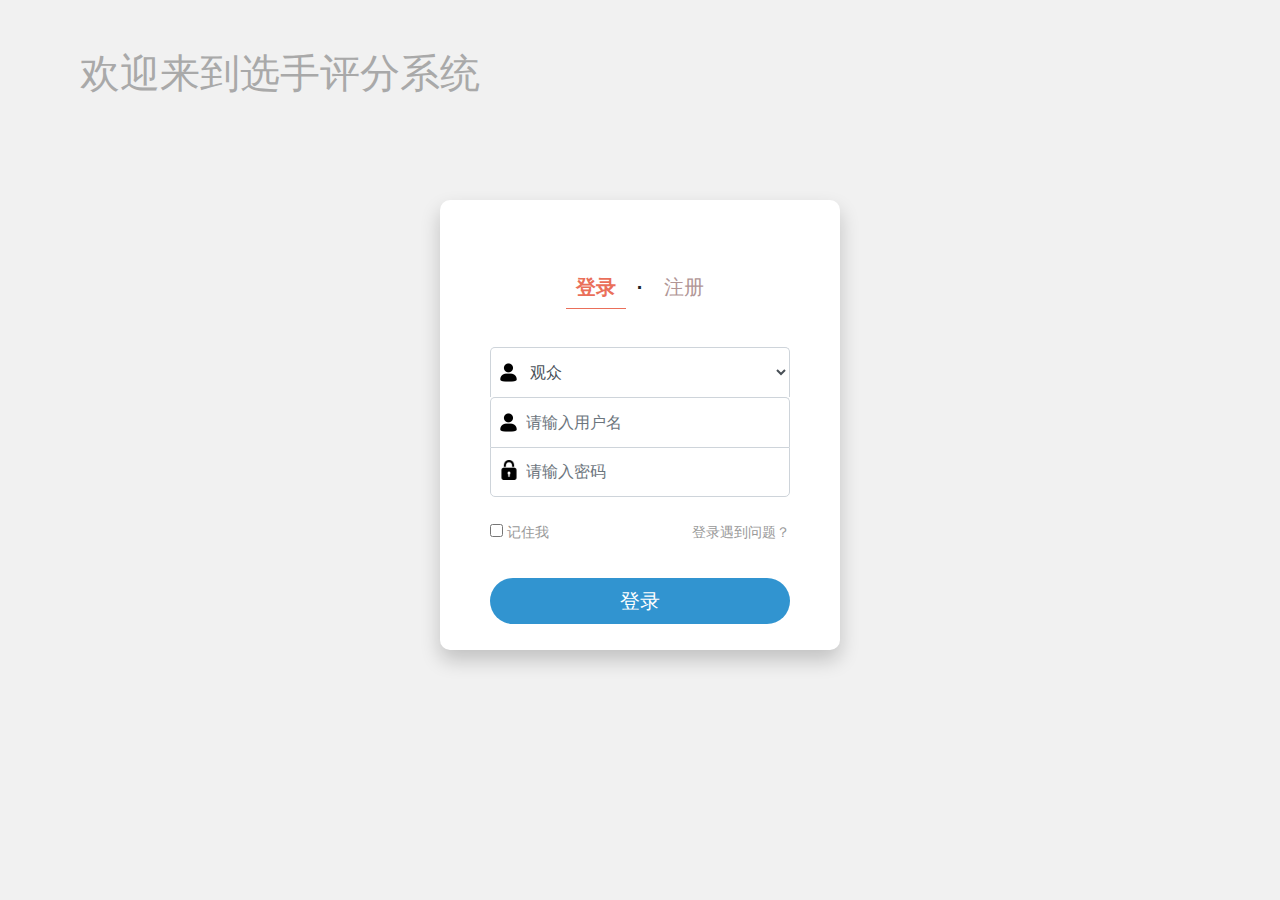
==== login.html @ 2f05cb76 "Add files via upload" ====
<!DOCTYPE html>
<html>
<head>
    <meta charset="utf-8" />
    <meta name="viewport" content="width=device-width, initial-scale=1, shrink-to-fit=no">
    <title>请登陆</title>
    <link rel="stylesheet" href="resources/css/bootstrap.min.css">
    <link href="resources/css/login.css" type="text/css" rel="stylesheet" />
</head>
<body>
<script>
    function check(form){
        if (form.user.value === "") {
            alert("请输入账号！");
            return false;
        }
        if (form.password.value === "") {
            alert("请输入密码！");
            return false;
        }
        return true;
    }
    function check_login(){
    }

</script>
<h1 style="margin: 50px 80px; color: darkgray; font-family: cursive;">欢迎来到选手评分系统</h1>
<div class="main">
    <h5 class="title">
        <a href="login.html" id="login">登录</a>
        <b>&nbsp;·&nbsp;</b>
        <a href="register.html" id="register">注册</a>
    </h5>
    <form action="audience/main.html" method="post" onsubmit="return check(this)">
        <div class="form-group">
            <select name="role" id="role" class="form-control role">
                <option value="0">观众</option>
                <option value="1">评委</option>
                <option value="2">选手</option>
            </select>
            <input type="text" name="user" class="form-control user" placeholder="请输入用户名">
            <input type="password" name="password" class="form-control password" placeholder="请输入密码">
            <div class="remember-btn">
                <input type="checkbox" name="remember" value="true">
                <span>记住我</span>
            </div>
            <a href="forget.html" class="help">登录遇到问题？</a>
            <input type="submit" value="登录" class="btn btn-primary btn-lg btn-block" />
        </div>
    </form>
</div>
<script src="resources/js/jquery-3.2.1.min.js"></script>
<script src="resources/js/popper.min.js"></script>
<script src="resources/js/bootstrap.min.js"></script>
</body>
</html>
---- resources/css/login.css ----
body{
    background-color: #f1f1f1;
}


.main{
    width: 400px;
    height: 450px;
    position: absolute;
    left: 50%;
    top: 50%;
    margin: -250px 0 0 -200px;
    padding: 50px;
    background-color: white;
    border-radius:10px ;
    box-shadow: 0 10px 20px rgba(0, 0, 0, 0.2);
}

.title{
    padding-top: 25px;
    padding-bottom: 40px;
    text-align: center;
}

.title a{
    padding: 10px;
    color: #b19696;
    font-weight: 500;
    text-decoration: none;
}

#login{
    font-weight: 600;
    color: #ea6f5a;
    border-bottom: 1px solid #ea6f5a;
    text-decoration: none;
}

.form-control{
    height: 50px;
}

.role{
    border-bottom: none;
    border-radius: 5px 5px 0 0;
    background:url(../img/user.png) no-repeat 5px 12px;
    background-size: 25px 25px;
    padding-left:35px;
}

.user{
    border-bottom: none;
    border-radius: 5px 5px 0 0;
    background:url(../img/user.png) no-repeat 5px 12px;
    background-size: 25px 25px;
    padding-left:35px;
}


.password{
    border-radius: 0 0 5px 5px;
    background:url(../img/password.png) no-repeat 8px 12px;
    background-size: 20px 20px;
    padding-left:35px;
}

.code{
    width: 200px;
    height: 30px;
    margin-top: 10px;
    border-radius: 5px;
    border: 1px solid #ced4da;
    padding-left: 10px;
}

.remember-btn{
    float: left;
    margin: 25px 0 35px;
    font-size: 14px;
    color: #999;
}
.form-group .help{
    float: right;
    position: relative;
    margin: 25px 0 35px;
    font-size: 14px;
    color: #999;
}

.btn{
    margin-top: 40px;
    border: none;
    border-radius: 25px;
    background: #3194d0;
}
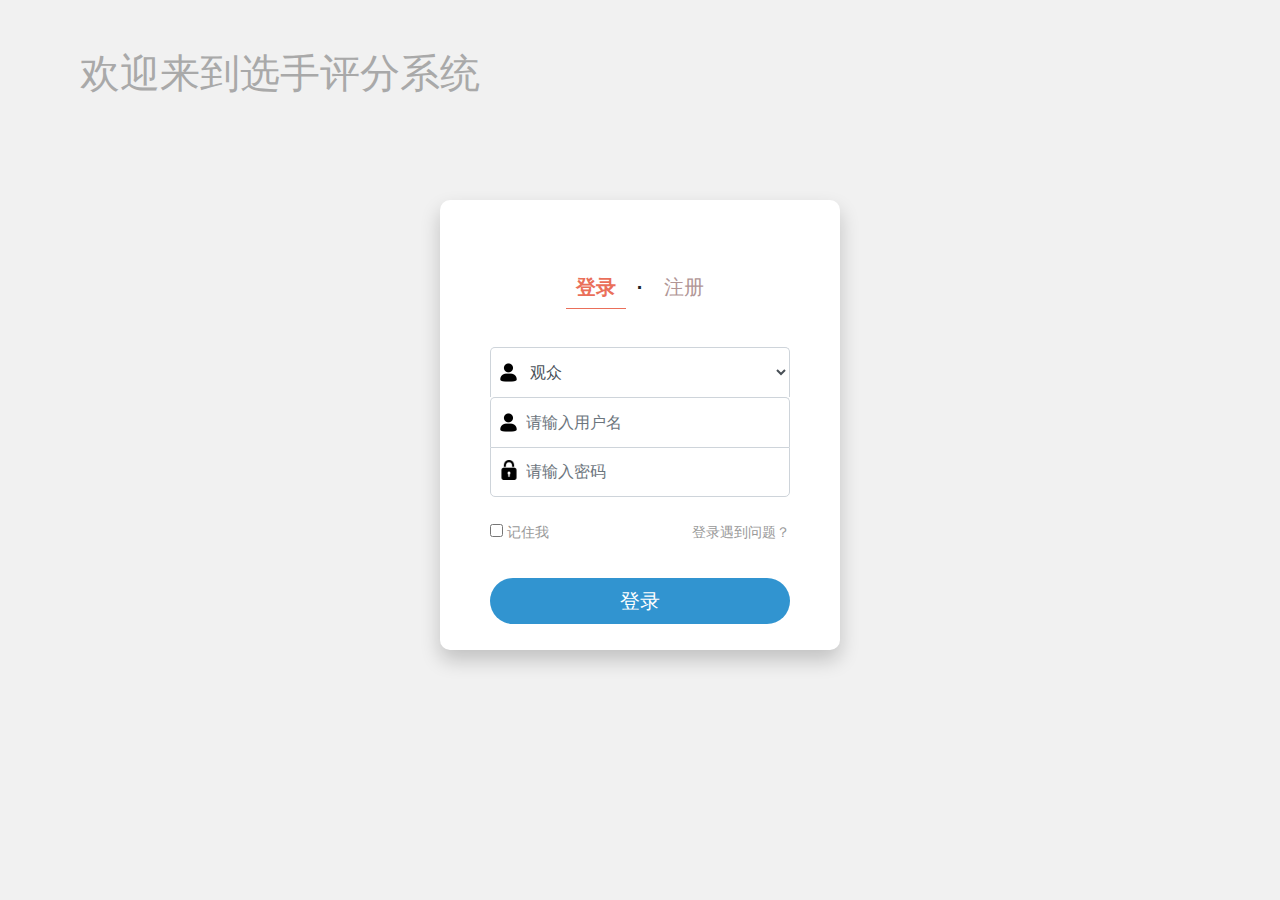
==== commit 2f7bf0da: "Update login.html" ====
--- a/login.html
+++ b/login.html
@@ -4,7 +4,7 @@
     <meta charset="utf-8" />
     <meta name="viewport" content="width=device-width, initial-scale=1, shrink-to-fit=no">
     <title>请登陆</title>
-    <link rel="stylesheet" href="resources/css/bootstrap.min.css">
+    <link rel="stylesheet" href="/resources/css/bootstrap.min.css">
     <link href="resources/css/login.css" type="text/css" rel="stylesheet" />
 </head>
 <body>
@@ -36,7 +36,7 @@
             <select name="role" id="role" class="form-control role">
                 <option value="0">观众</option>
                 <option value="1">评委</option>
-                <option value="2">选手</option>
+                <option value="2">管理员</option>
             </select>
             <input type="text" name="user" class="form-control user" placeholder="请输入用户名">
             <input type="password" name="password" class="form-control password" placeholder="请输入密码">
@@ -49,8 +49,8 @@
         </div>
     </form>
 </div>
-<script src="resources/js/jquery-3.2.1.min.js"></script>
-<script src="resources/js/popper.min.js"></script>
-<script src="resources/js/bootstrap.min.js"></script>
+<script src="/resources/js/jquery-3.2.1.min.js"></script>
+<script src="/resources/js/popper.min.js"></script>
+<script src="/resources/js/bootstrap.min.js"></script>
 </body>
 </html>
